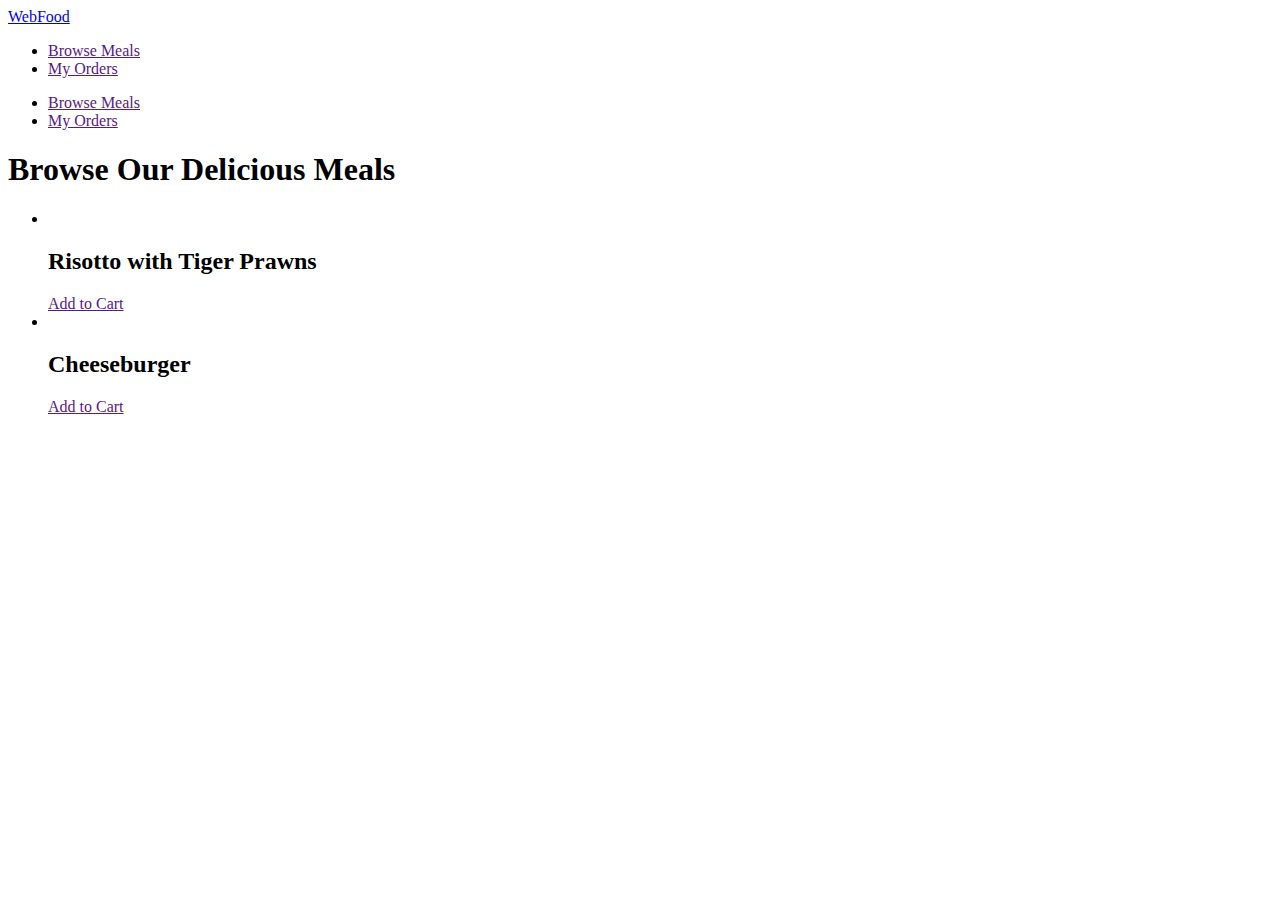
==== index.html @ 7a3ca8af "Add files via upload" ====
<!DOCTYPE html>
<html lang="en">
<head>
    <meta charset="UTF-8">
    <meta http-equiv="X-UA-Compatible" content="IE=edge">
    <meta name="viewport" content="width=device-width, initial-scale=1.0">
    <title> Webfood</title>
    <link rel="stylesheet" href="/food website/styles/styles.css">
    <link
      href="https://fonts.googleapis.com/css2?family=Open+Sans:wght@400;700&display=swap"
      rel="stylesheet"
    />
</head>
<body>
    <header id="main-header">
        <a href="index.html" id="logo"> WebFood</a>
        <nav>
            <ul>
                <li>
                    <a href="">Browse Meals</a>
                </li>
                <li>
                    <a href="">My Orders</a>
                </li>
            </ul>
        </nav>
        <a href="#side-drawer" class="menu-btn"> 
            <span></span>
            <span></span>
            <span></span>
        </a>
    </header>
    <aside id="side-drawer">
        <header>
            <a href="#" class="menu-btn"> 
                <span></span>
                <span></span>
                <span></span>
            </a>
        </header>
        <nav> 
            <ul>
                <li>
                    <a href="">Browse Meals</a>
                </li>
                <li>
                    <a href="">My Orders</a>
                </li>
            </ul>
        </nav>
    </aside>
    <main>
        <h1>Browse Our Delicious Meals</h1>
        <section id="latest-products">
            <ul>
                <li class="food-item">
                    <!-- individual content -->
                    <article>
                        <img src="/food website/images/risotto.jpg" alt="">
                        <div class="food-item-contents">
                            <h2>Risotto with Tiger Prawns</h2>
                            <a href="" class="btn">Add to Cart</a>
                        </div>
                    </article> 
                </li>
                <li class="food-item">
                    <!-- individual content -->
                    <article>
                        <img src="/food website/images/cheeseburgers.jpg" alt="">
                        <div class="food-item-contents">
                            <h2>Cheeseburger</h2>
                            <a href="" class="btn">Add to Cart</a>
                        </div>
                    </article> 
                </li>
            </ul>
        </section>
    </main>
    
    
</body>
</html>
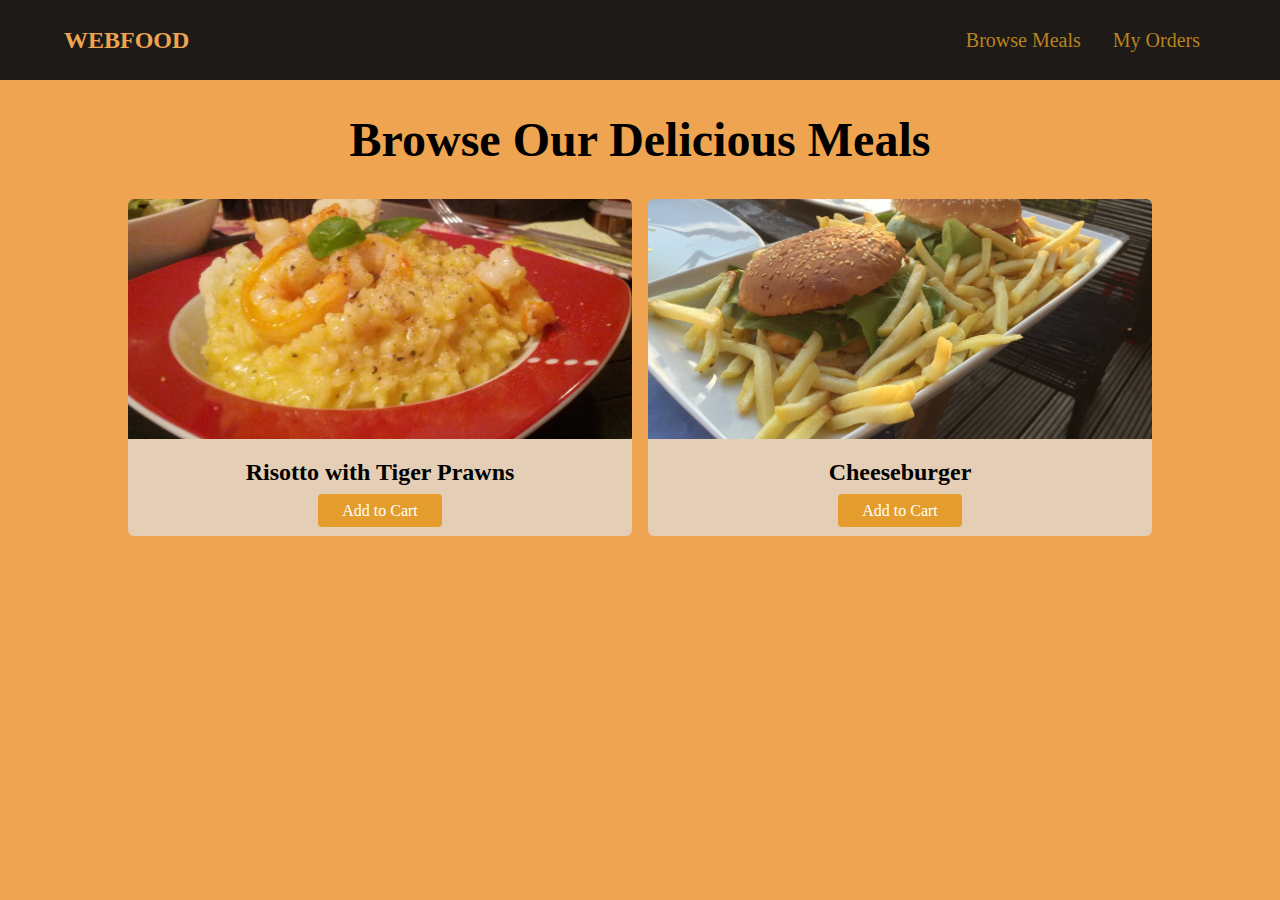
==== commit 65807f15: "Update index.html" ====
--- a/index.html
+++ b/index.html
@@ -5,7 +5,7 @@
     <meta http-equiv="X-UA-Compatible" content="IE=edge">
     <meta name="viewport" content="width=device-width, initial-scale=1.0">
     <title> Webfood</title>
-    <link rel="stylesheet" href="/food website/styles/styles.css">
+    <link rel="stylesheet" href="styles.css">
     <link
       href="https://fonts.googleapis.com/css2?family=Open+Sans:wght@400;700&display=swap"
       rel="stylesheet"
@@ -56,7 +56,7 @@
                 <li class="food-item">
                     <!-- individual content -->
                     <article>
-                        <img src="/food website/images/risotto.jpg" alt="">
+                        <img src="images/risotto.jpg" alt="">
                         <div class="food-item-contents">
                             <h2>Risotto with Tiger Prawns</h2>
                             <a href="" class="btn">Add to Cart</a>
@@ -66,7 +66,7 @@
                 <li class="food-item">
                     <!-- individual content -->
                     <article>
-                        <img src="/food website/images/cheeseburgers.jpg" alt="">
+                        <img src="images/cheeseburgers.jpg" alt="">
                         <div class="food-item-contents">
                             <h2>Cheeseburger</h2>
                             <a href="" class="btn">Add to Cart</a>
@@ -79,4 +79,4 @@
     
     
 </body>
-</html>+</html>
--- a/styles.css
+++ b/styles.css
@@ -0,0 +1,177 @@
+body {
+    font-family: 'Open Sans' sans-serif;
+    margin: 0;
+    background-color: rgb(238,164,80);
+}
+
+a {
+    text-decoration: none;
+}
+
+#main-header {
+    height: 5rem;
+    display: flex;
+    justify-content: space-between;
+    align-items: center;
+    background-color: rgb(29, 26, 24);
+    padding: 0 5%;
+}
+
+#logo {
+    font-size: 1.5rem;
+    font-weight: bold;
+    color: rgb(238,164,80);
+    text-transform: uppercase;
+}
+
+.menu-btn {
+    width: 3rem;
+    height: 3rem;
+    display: flex;
+    flex-direction: column;
+    justify-content: space-around;
+    display: none;
+}
+
+.menu-btn span {
+    width: 100%;
+    height: 3px;
+    background-color: white;
+}
+
+#main-header ul {
+    list-style: none ;
+    display: flex;
+    margin: 0;
+    padding: 0;
+}
+
+#main-header li {
+    margin: 0 1rem;
+}
+
+#main-header  nav a {
+    color: rgb(185, 131,31);
+    font-size: 1.25rem;
+}
+
+#main-header nav a:hover {
+    color: rgb(228,163,44);
+}
+
+#side-drawer {
+    width: 100%;
+    height: 100%;
+    background-color: rgb(29,26,27);
+    display: none;
+    position: fixed;
+    top: 0;
+    left: 0;
+}
+
+#side-drawer:target {
+    display: block;
+
+}
+
+#side-drawer header {
+    height: 5rem;
+    display: flex;
+    justify-content: flex-end;
+    align-items: center;
+    background-color: rgb(29, 26, 24);
+    padding: 0 5%;
+}
+
+#side-drawer ul {
+    list-style-type: none;
+    /* removing default margin */
+    margin: 0;
+    padding: 4rem 1rem;
+    display: flex;
+    flex-direction: column;
+    align-items: center;
+}
+
+#side-drawer li {
+    margin: 1rem 0;
+}
+
+#side-drawer a {
+    color: rgb(253, 239, 213);
+    font-size: 2rem;
+}
+main h1 {
+    text-align: center;
+    color: black;
+    font-size: 3rem;
+}
+
+#latest-products {
+    width: 80%;
+    /* to center block element */
+    margin: 2rem auto;
+}
+
+#latest-products ul {
+    display: grid;
+    grid-template-columns: 1fr 1fr;
+    gap: 1rem;
+    padding: 0;
+    margin: 0;
+    list-style: none;
+}
+
+
+
+.food-item {
+    background-color: rgb(228,206,182);
+    border-radius: 6px;
+    /* Helps image have a rounded corner  */
+    overflow: hidden;
+}
+.food-item img {
+    height: 15rem ;
+    width: 100%;
+    object-fit: cover;
+}
+.food-item h2 {
+    margin: 0 0 1rem 0;
+}
+
+.food-item-contents {
+    padding: 1rem;
+    text-align: center;
+}
+
+.btn {
+    background-color: rgb(228,157,44);
+    color: white;
+    /* border radius can be left in px  */
+    border-radius: 4px;
+    padding: 0.5rem 1.5rem;
+}
+
+.btn:hover {
+    background-color: rgb(221,134,34);
+}
+
+
+@media (max-width: 768px) {
+    #main-header nav {
+        display: none;
+    }
+    .menu-btn {
+        display: flex;
+    }
+
+    main h1 {
+        font-size: 1.5rem;
+    }
+
+    #latest-products ul {
+        grid-template-columns: 100%;
+    }
+
+}
+
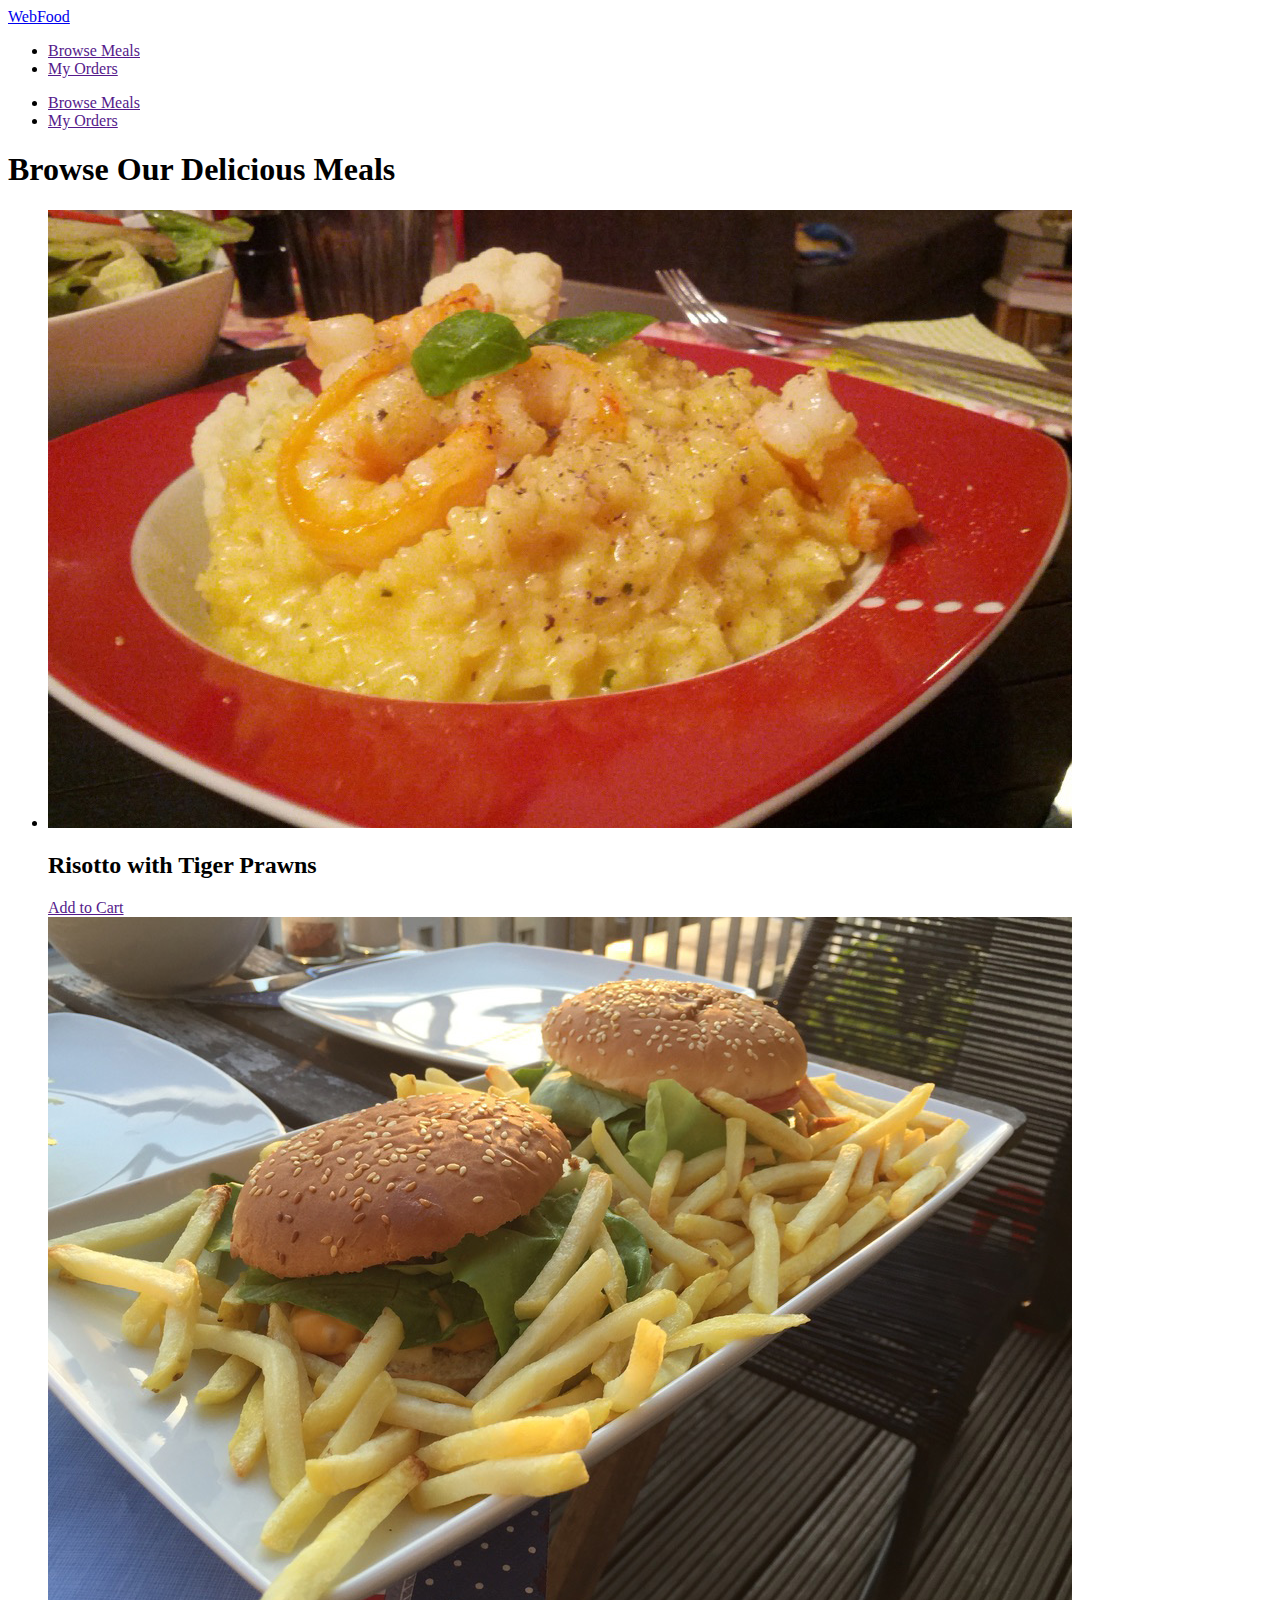
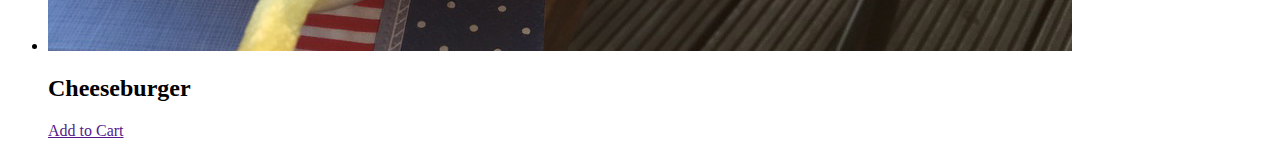
==== commit 2495053c: "Update index.html" ====
--- a/index.html
+++ b/index.html
@@ -5,7 +5,7 @@
     <meta http-equiv="X-UA-Compatible" content="IE=edge">
     <meta name="viewport" content="width=device-width, initial-scale=1.0">
     <title> Webfood</title>
-    <link rel="stylesheet" href="styles.css">
+    <link rel="stylesheet" href="style.css">
     <link
       href="https://fonts.googleapis.com/css2?family=Open+Sans:wght@400;700&display=swap"
       rel="stylesheet"
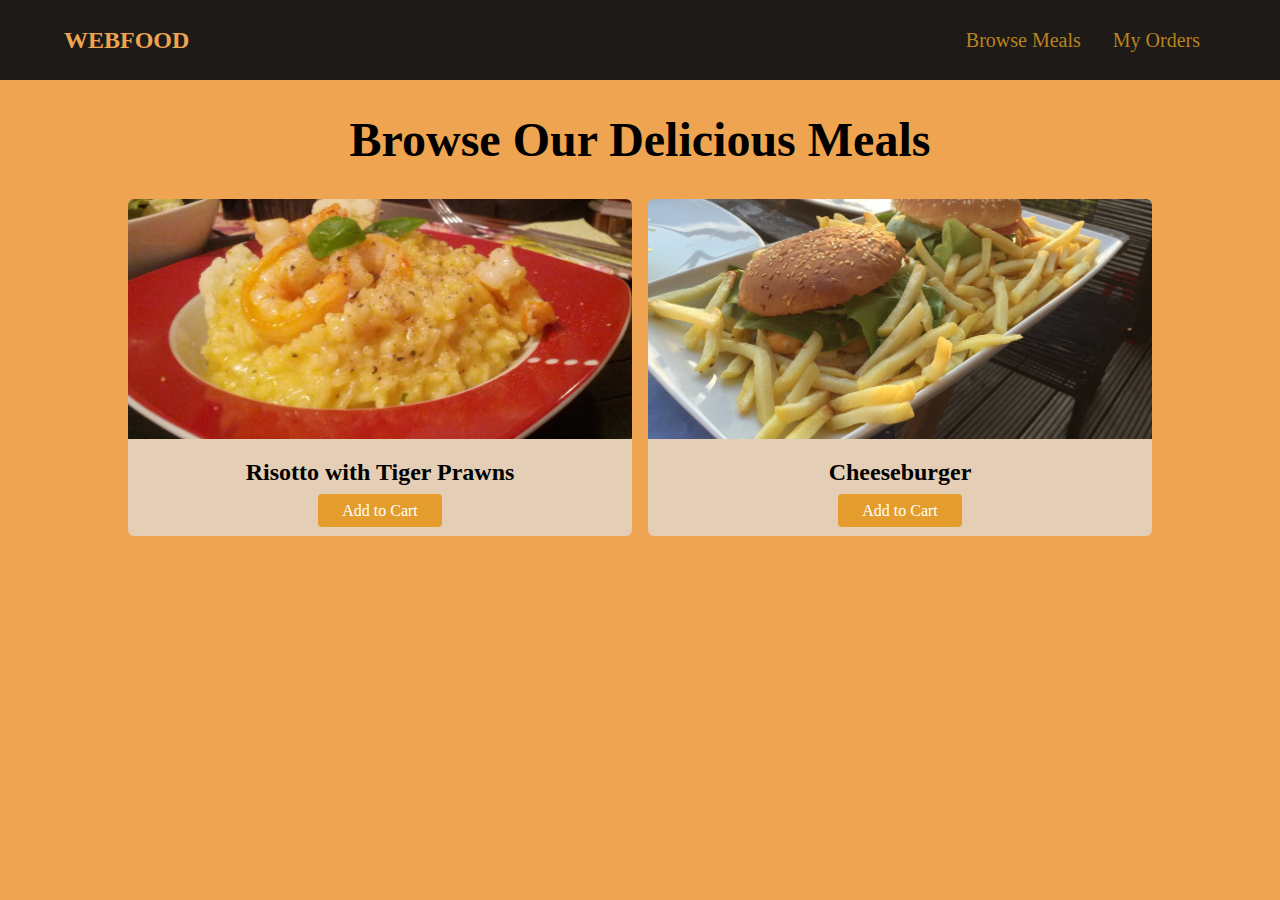
==== commit bed88c23: "Update index.html" ====
--- a/index.html
+++ b/index.html
@@ -5,7 +5,7 @@
     <meta http-equiv="X-UA-Compatible" content="IE=edge">
     <meta name="viewport" content="width=device-width, initial-scale=1.0">
     <title> Webfood</title>
-    <link rel="stylesheet" href="style.css">
+    <link rel="stylesheet" href="styles.css">
     <link
       href="https://fonts.googleapis.com/css2?family=Open+Sans:wght@400;700&display=swap"
       rel="stylesheet"
--- a/styles.css
+++ b/styles.css
@@ -0,0 +1,177 @@
+body {
+    font-family: 'Open Sans' sans-serif;
+    margin: 0;
+    background-color: rgb(238,164,80);
+}
+
+a {
+    text-decoration: none;
+}
+
+#main-header {
+    height: 5rem;
+    display: flex;
+    justify-content: space-between;
+    align-items: center;
+    background-color: rgb(29, 26, 24);
+    padding: 0 5%;
+}
+
+#logo {
+    font-size: 1.5rem;
+    font-weight: bold;
+    color: rgb(238,164,80);
+    text-transform: uppercase;
+}
+
+.menu-btn {
+    width: 3rem;
+    height: 3rem;
+    display: flex;
+    flex-direction: column;
+    justify-content: space-around;
+    display: none;
+}
+
+.menu-btn span {
+    width: 100%;
+    height: 3px;
+    background-color: white;
+}
+
+#main-header ul {
+    list-style: none ;
+    display: flex;
+    margin: 0;
+    padding: 0;
+}
+
+#main-header li {
+    margin: 0 1rem;
+}
+
+#main-header  nav a {
+    color: rgb(185, 131,31);
+    font-size: 1.25rem;
+}
+
+#main-header nav a:hover {
+    color: rgb(228,163,44);
+}
+
+#side-drawer {
+    width: 100%;
+    height: 100%;
+    background-color: rgb(29,26,27);
+    display: none;
+    position: fixed;
+    top: 0;
+    left: 0;
+}
+
+#side-drawer:target {
+    display: block;
+
+}
+
+#side-drawer header {
+    height: 5rem;
+    display: flex;
+    justify-content: flex-end;
+    align-items: center;
+    background-color: rgb(29, 26, 24);
+    padding: 0 5%;
+}
+
+#side-drawer ul {
+    list-style-type: none;
+    /* removing default margin */
+    margin: 0;
+    padding: 4rem 1rem;
+    display: flex;
+    flex-direction: column;
+    align-items: center;
+}
+
+#side-drawer li {
+    margin: 1rem 0;
+}
+
+#side-drawer a {
+    color: rgb(253, 239, 213);
+    font-size: 2rem;
+}
+main h1 {
+    text-align: center;
+    color: black;
+    font-size: 3rem;
+}
+
+#latest-products {
+    width: 80%;
+    /* to center block element */
+    margin: 2rem auto;
+}
+
+#latest-products ul {
+    display: grid;
+    grid-template-columns: 1fr 1fr;
+    gap: 1rem;
+    padding: 0;
+    margin: 0;
+    list-style: none;
+}
+
+
+
+.food-item {
+    background-color: rgb(228,206,182);
+    border-radius: 6px;
+    /* Helps image have a rounded corner  */
+    overflow: hidden;
+}
+.food-item img {
+    height: 15rem ;
+    width: 100%;
+    object-fit: cover;
+}
+.food-item h2 {
+    margin: 0 0 1rem 0;
+}
+
+.food-item-contents {
+    padding: 1rem;
+    text-align: center;
+}
+
+.btn {
+    background-color: rgb(228,157,44);
+    color: white;
+    /* border radius can be left in px  */
+    border-radius: 4px;
+    padding: 0.5rem 1.5rem;
+}
+
+.btn:hover {
+    background-color: rgb(221,134,34);
+}
+
+
+@media (max-width: 768px) {
+    #main-header nav {
+        display: none;
+    }
+    .menu-btn {
+        display: flex;
+    }
+
+    main h1 {
+        font-size: 1.5rem;
+    }
+
+    #latest-products ul {
+        grid-template-columns: 100%;
+    }
+
+}
+
